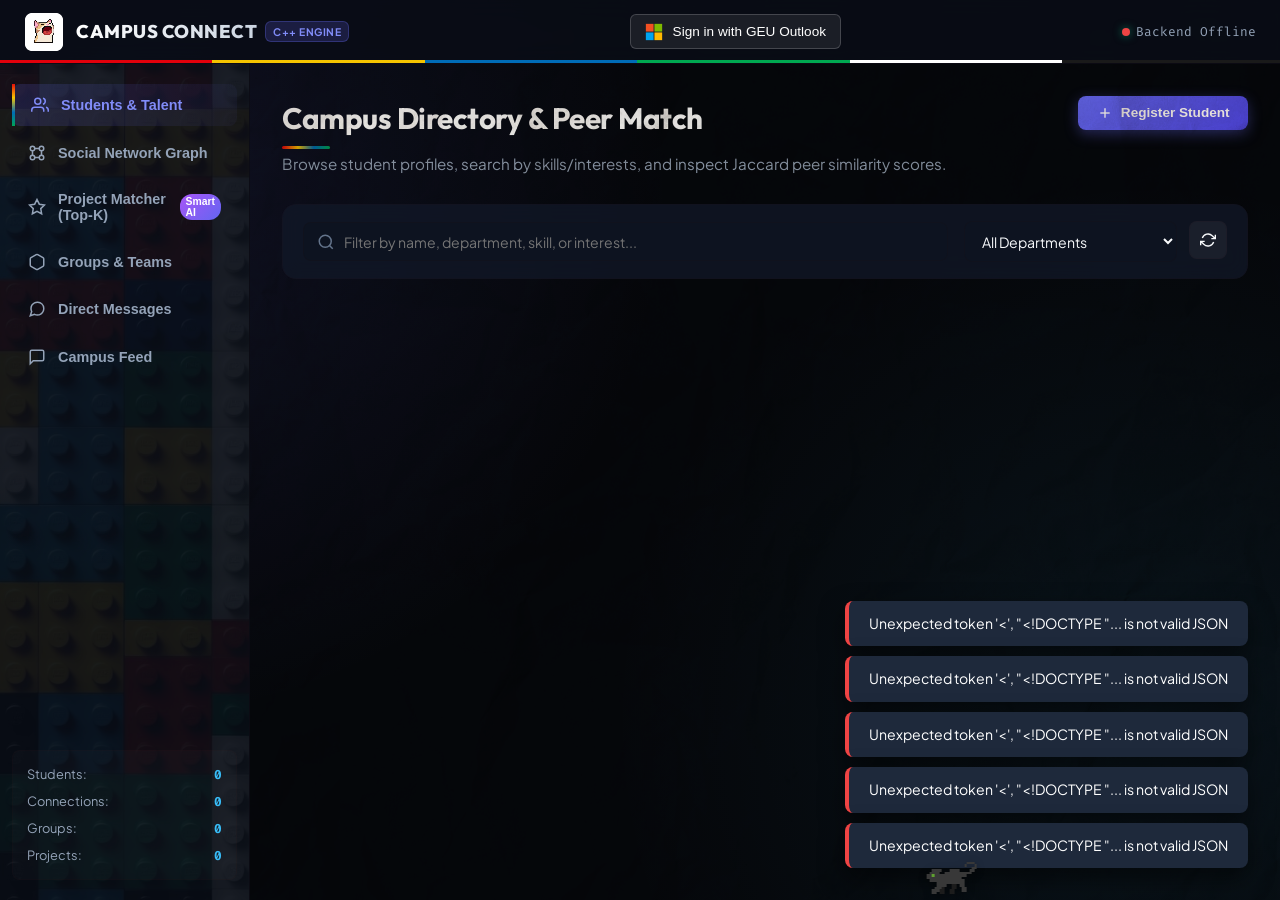
==== frontend/index.html @ f5255ed7 "Fix feed names and double posts; escape user text; input limits; case-insensitive matching - Feed sh" ====
<!DOCTYPE html>


<html lang="en">


<head>


  <meta charset="UTF-8">


  <meta name="viewport" content="width=device-width, initial-scale=1.0">


  <title>Campus Connect | Student Network & Project Collaborations</title>


  <meta name="description"
    content="Campus Connect - Modern student social network and team matching platform with graph algorithms and Jaccard similarity.">


  <link rel="preconnect" href="https://fonts.googleapis.com">


  <link rel="preconnect" href="https://fonts.gstatic.com" crossorigin>


  <link
    href="https://fonts.googleapis.com/css2?family=Outfit:wght@300;400;500;600;700;800&family=Plus+Jakarta+Sans:wght@400;500;600;700&family=Fira+Code:wght@400;500&display=swap"
    rel="stylesheet">


  <link rel="stylesheet" href="style.css?v=2.5">
  <link rel="stylesheet" href="cat-companion.css">


  <link rel="icon" type="image/png" href="logo.png">


  <!-- D3.js for interactive network graph -->


  <script src="https://d3js.org/d3.v7.min.js"></script>
  <!-- Microsoft Authentication Library (MSAL) -->
  <script src="https://alcdn.msauth.net/browser/2.35.0/js/msal-browser.min.js"></script>

</head>


<body>


  <!-- Header / Navigation Bar -->


  <header class="navbar" id="navbar">


    <div class="nav-brand">


      <div class="brand-logo">


        <img src="logo.png" alt="Campus Connect Logo"
          style="width:38px;height:38px;object-fit:contain;image-rendering:pixelated;border-radius:6px;">


      </div>


      <div class="brand-text">


        <span class="brand-title">CAMPUS CONNECT</span>


        <span class="brand-badge">C++ Engine</span>


      </div>


    </div>





    <!-- Active User Selector (Hidden: Replaced by Microsoft SSO) -->
    <div class="nav-user-control" style="display: none;">


      <label for="current-user-select" class="user-select-label">Acting As:</label>


      <div class="custom-select-wrapper">


        <select id="current-user-select" class="nav-select" title="Switch acting user">


          <option value="" disabled selected>Loading students...</option>


        </select>


      </div>
    </div>
    <!-- Microsoft Outlook SSO for GEU -->
    <div class="nav-ms-auth" id="ms-auth-container">
      <button id="btn-ms-login" class="btn-ms-login" type="button" title="Sign in with Graphic Era Outlook">
        <svg width="18" height="18" viewBox="0 0 21 21">
          <rect x="1" y="1" width="9" height="9" fill="#f25022" />
          <rect x="11" y="1" width="9" height="9" fill="#7fba00" />
          <rect x="1" y="11" width="9" height="9" fill="#00a4ef" />
          <rect x="11" y="11" width="9" height="9" fill="#ffb900" />
        </svg>
        <span>Sign in with GEU Outlook</span>
      </button>

      <div id="ms-user-profile" class="ms-user-profile" style="display:none;">
        <div class="ms-badge">
          <span class="ms-dot"></span>
          <span id="ms-user-name">Student</span>
          <span class="ms-domain-pill">@geu.ac.in</span>
        </div>
        <button id="btn-open-edit-profile" class="btn btn-sm btn-secondary" type="button" title="Edit your skills & interests" style="margin-left:4px;">Edit Interests</button>
        <button id="btn-ms-logout" class="btn btn-sm btn-ghost" type="button" title="Sign out">Sign Out</button>
      </div>
    </div>





    <div class="nav-status">


      <span class="status-indicator online" id="server-status-dot"></span>


      <span id="server-status-text">Connected (:8080)</span>


    </div>


  </header>





  <!-- Main Application Wrapper -->


  <div class="app-layout">


    <!-- Sidebar Navigation -->


    <aside class="sidebar">
      <nav class="sidebar-nav">


        <button class="nav-item active" data-tab="students" id="tab-btn-students">


          <svg width="18" height="18" viewBox="0 0 24 24" fill="none" stroke="currentColor" stroke-width="2">


            <path d="M17 21v-2a4 4 0 0 0-4-4H5a4 4 0 0 0-4 4v2"></path>


            <circle cx="9" cy="7" r="4"></circle>


            <path d="M23 21v-2a4 4 0 0 0-3-3.87"></path>


            <path d="M16 3.13a4 4 0 0 1 0 7.75"></path>


          </svg>


          <span>Students & Talent</span>


        </button>





        <button class="nav-item" data-tab="network" id="tab-btn-network">


          <svg width="18" height="18" viewBox="0 0 24 24" fill="none" stroke="currentColor" stroke-width="2">


            <circle cx="6" cy="6" r="3"></circle>


            <circle cx="18" cy="18" r="3"></circle>


            <circle cx="6" cy="18" r="3"></circle>


            <circle cx="18" cy="6" r="3"></circle>


            <line x1="9" y1="6" x2="15" y2="6"></line>


            <line x1="6" y1="9" x2="6" y2="15"></line>


            <line x1="18" y1="9" x2="18" y2="15"></line>


            <line x1="9" y1="18" x2="15" y2="18"></line>


          </svg>


          <span>Social Network Graph</span>


        </button>





        <button class="nav-item" data-tab="projects" id="tab-btn-projects">


          <svg width="18" height="18" viewBox="0 0 24 24" fill="none" stroke="currentColor" stroke-width="2">


            <polygon
              points="12 2 15.09 8.26 22 9.27 17 14.14 18.18 21.02 12 17.77 5.82 21.02 7 14.14 2 9.27 8.91 8.26 12 2">
            </polygon>


          </svg>


          <span>Project Matcher (Top-K)</span>


          <span class="badge-pill">Smart AI</span>


        </button>





        <button class="nav-item" data-tab="groups" id="tab-btn-groups">


          <svg width="18" height="18" viewBox="0 0 24 24" fill="none" stroke="currentColor" stroke-width="2">


            <path
              d="M21 16V8a2 2 0 0 0-1-1.73l-7-4a2 2 0 0 0-2 0l-7 4A2 2 0 0 0 3 8v8a2 2 0 0 0 1 1.73l7 4a2 2 0 0 0 2 0l7-4A2 2 0 0 0 21 16z">
            </path>


          </svg>


          <span>Groups & Teams</span>


        </button>
        <button class="nav-item" data-tab="messages" id="tab-btn-messages">
          <svg width="18" height="18" viewBox="0 0 24 24" fill="none" stroke="currentColor" stroke-width="2">
            <path
              d="M21 11.5a8.38 8.38 0 0 1-.9 3.8 8.5 8.5 0 0 1-7.6 4.7 8.38 8.38 0 0 1-3.8-.9L3 21l1.9-5.7a8.38 8.38 0 0 1-.9-3.8 8.5 8.5 0 0 1 4.7-7.6 8.38 8.38 0 0 1 3.8-.9h.5a8.48 8.48 0 0 1 8 8v.5z">
            </path>
          </svg>
          <span>Direct Messages</span>
        </button>



        <button class="nav-item" data-tab="feed" id="tab-btn-feed">


          <svg width="18" height="18" viewBox="0 0 24 24" fill="none" stroke="currentColor" stroke-width="2">


            <path d="M21 15a2 2 0 0 1-2 2H7l-4 4V5a2 2 0 0 1 2-2h14a2 2 0 0 1 2 2z"></path>


          </svg>


          <span>Campus Feed</span>


        </button>


      </nav>





      <div class="sidebar-stats" id="sidebar-stats-box">


        <div class="stat-row">


          <span class="stat-name">Students:</span>


          <span class="stat-val" id="stat-students-count">0</span>


        </div>


        <div class="stat-row">


          <span class="stat-name">Connections:</span>


          <span class="stat-val" id="stat-edges-count">0</span>


        </div>


        <div class="stat-row">


          <span class="stat-name">Groups:</span>


          <span class="stat-val" id="stat-groups-count">0</span>


        </div>


        <div class="stat-row">


          <span class="stat-name">Projects:</span>


          <span class="stat-val" id="stat-projects-count">0</span>


        </div>


      </div>


    </aside>





    <!-- Main Content Area -->


    <main class="content-viewport">








      <!-- ============================================== -->


      <!-- TAB 1: STUDENTS & TALENT DIRECTORY             -->


      <!-- ============================================== -->


      <section class="tab-pane active" id="tab-students">


        <div class="view-header">


          <div>


            <h1 class="view-title">Campus Directory & Peer Match</h1>


            <p class="view-subtitle">Browse student profiles, search by skills/interests, and inspect Jaccard peer
              similarity scores.</p>


          </div>


          <div class="header-actions">


            <button class="btn btn-primary" id="btn-open-register-student">


              <svg width="16" height="16" viewBox="0 0 24 24" fill="none" stroke="currentColor" stroke-width="2">


                <line x1="12" y1="5" x2="12" y2="19"></line>


                <line x1="5" y1="12" x2="19" y2="12"></line>


              </svg>


              <span>Register Student</span>


            </button>


          </div>


        </div>





        <!-- Search & Filter Bar -->


        <div class="filter-card">


          <div class="search-input-wrap">


            <svg class="search-icon" width="18" height="18" viewBox="0 0 24 24" fill="none" stroke="currentColor"
              stroke-width="2">


              <circle cx="11" cy="11" r="8"></circle>


              <line x1="21" y1="21" x2="16.65" y2="16.65"></line>


            </svg>


            <input type="text" id="input-student-search" placeholder="Filter by name, department, skill, or interest..."
              autocomplete="off">


          </div>


          <div class="filter-actions">


            <select id="select-filter-dept" class="styled-select">


              <option value="">All Departments</option>


              <option value="CSE">Computer Science (CSE)</option>


              <option value="ECE">Electronics (ECE)</option>


              <option value="IT">Information Tech (IT)</option>


              <option value="AI-DS">AI & Data Science</option>


            </select>


            <button class="btn btn-secondary btn-icon" id="btn-refresh-students" title="Refresh directory">


              <svg width="16" height="16" viewBox="0 0 24 24" fill="none" stroke="currentColor" stroke-width="2">


                <path d="M23 4v6h-6M1 20v-6h6M3.51 9a9 9 0 0 1 14.85-3.36L23 10M1 14l4.64 4.36A9 9 0 0 0 20.49 15" />


              </svg>


            </button>


          </div>


        </div>





        <!-- Students Grid -->


        <div class="students-grid" id="students-grid">


          <!-- Dynamic student cards will render here -->


        </div>


      </section>








      <!-- ============================================== -->


      <!-- TAB 2: SOCIAL NETWORK GRAPH (D3 Force Graph)   -->


      <!-- ============================================== -->


      <section class="tab-pane" id="tab-network">


        <div class="view-header">


          <div>


            <h1 class="view-title">Campus Social Graph</h1>


            <p class="view-subtitle">Interactive graph visualization built on C++ Adjacency List graph engine. Connect
              peers, discover mutuals, and inspect shortest paths.</p>


          </div>


          <div class="header-actions">


            <button class="btn btn-secondary" id="btn-fit-graph">Fit View</button>


            <button class="btn btn-primary" id="btn-open-connect-modal">


              <svg width="16" height="16" viewBox="0 0 24 24" fill="none" stroke="currentColor" stroke-width="2">


                <line x1="12" y1="5" x2="12" y2="19"></line>


                <line x1="5" y1="12" x2="19" y2="12"></line>


              </svg>


              <span>Add Connection</span>


            </button>


          </div>


        </div>





        <div class="network-layout">


          <!-- D3 Canvas Container -->


          <div class="graph-canvas-container" id="graph-container">


            <svg id="network-svg" width="100%" height="100%"></svg>


            <div class="graph-overlay-legend">


              <div class="legend-item"><span class="legend-dot" style="background:#6366f1;"></span> Active User</div>


              <div class="legend-item"><span class="legend-dot" style="background:#38bdf8;"></span> Connected</div>


              <div class="legend-item"><span class="legend-dot" style="background:#94a3b8;"></span> Peer</div>


              <div class="legend-item"><span class="legend-line"></span> Edge / Mutual</div>


            </div>


          </div>





          <!-- Network Inspector / Path Finding Panel -->


          <div class="network-inspector-panel">


            <div class="glass-card">


              <h3 class="panel-section-title">Mutual Connections & Degrees</h3>


              <p class="text-muted small">Analyze social proximity between students using BFS / DFS.</p>





              <div class="form-group mt-3">


                <label for="select-path-target">Target Student:</label>


                <select id="select-path-target" class="styled-select w-full"></select>


              </div>


              <button class="btn btn-secondary w-full mt-2" id="btn-find-mutuals">Check Mutuals</button>





              <div id="path-results-box" class="results-box mt-3">


                <p class="text-placeholder">Select a peer to inspect mutual connections.</p>


              </div>


            </div>





            <div class="glass-card mt-4">


              <h3 class="panel-section-title">Active User Friends</h3>


              <div id="active-user-friends-list" class="friends-mini-list mt-2">


                <!-- List populated dynamically -->


              </div>


            </div>

            <div class="glass-card mt-4">
              <h3 class="panel-section-title">People You May Know</h3>
              <p class="text-muted small mt-2">Friends of your friends, ranked by mutual connections (BFS, 2 steps).</p>
              <div id="people-you-may-know-list" class="friends-mini-list pymk-list mt-2">
                <!-- List populated dynamically -->
              </div>
            </div>


          </div>


        </div>


      </section>








      <!-- ============================================== -->


      <!-- TAB 3: PROJECT MATCHER (TOP-K ALGORITHM)      -->


      <!-- ============================================== -->


      <section class="tab-pane" id="tab-projects">


        <div class="view-header">


          <div>


            <h1 class="view-title">Project Postings & Top-K Teammate Matcher</h1>


            <p class="view-subtitle">Utilizes the C++ Jaccard Similarity + Priority Queue Ranker to find optimal
              teammates from the campus talent pool.</p>


          </div>


          <div class="header-actions">


            <button class="btn btn-primary" id="btn-open-create-project">


              <svg width="16" height="16" viewBox="0 0 24 24" fill="none" stroke="currentColor" stroke-width="2">


                <line x1="12" y1="5" x2="12" y2="19"></line>


                <line x1="5" y1="12" x2="19" y2="12"></line>


              </svg>


              <span>Post New Project</span>


            </button>


          </div>


        </div>





        <div class="projects-layout">


          <!-- Left: List of Project Postings -->


          <div class="projects-sidebar-list">


            <h3 class="section-heading">Available Project Posts</h3>


            <div id="project-posts-list" class="posts-vlist mt-3">


              <!-- Dynamically rendered project cards -->


            </div>


          </div>





          <!-- Right: Project Match Detail & Top-K Candidate Matrix -->


          <div class="project-detail-view" id="project-detail-pane">


            <div class="empty-state-card" id="project-empty-state">


              <svg width="48" height="48" viewBox="0 0 24 24" fill="none" stroke="currentColor" stroke-width="1.5">


                <polygon
                  points="12 2 15.09 8.26 22 9.27 17 14.14 18.18 21.02 12 17.77 5.82 21.02 7 14.14 2 9.27 8.91 8.26 12 2">
                </polygon>


              </svg>


              <h3>Select a Project to Run Top-K Matching</h3>


              <p>Choose any project post from the list to see real-time skill alignment and assemble a dedicated project
                group.</p>


            </div>





            <!-- Active Selected Project Container (Hidden until selected) -->


            <div id="project-active-details" class="active-project-details hidden">


              <!-- Rendered via JS -->


            </div>


          </div>


        </div>


      </section>








      <!-- ============================================== -->


      <!-- TAB 4: GROUPS & PROJECT TEAMS                  -->


      <!-- ============================================== -->


      <section class="tab-pane" id="tab-groups">


        <div class="view-header">


          <div>


            <h1 class="view-title">Campus Groups & Project Teams</h1>


            <p class="view-subtitle">Collaborative hubs, interest clubs, and automated Project Groups with dedicated
              communication threads.</p>


          </div>


          <div class="header-actions">


            <button class="btn btn-primary" id="btn-open-create-group">


              <svg width="16" height="16" viewBox="0 0 24 24" fill="none" stroke="currentColor" stroke-width="2">


                <line x1="12" y1="5" x2="12" y2="19"></line>


                <line x1="5" y1="12" x2="19" y2="12"></line>


              </svg>


              <span>Create General Group</span>


            </button>


          </div>


        </div>





        <div class="groups-grid" id="groups-grid">


          <!-- Dynamic group cards -->


        </div>


      </section>








      <!-- ============================================== -->


      <!-- TAB 5: CAMPUS FEED                             -->


      <!-- ============================================== -->


      <section class="tab-pane" id="tab-feed">


        <div class="view-header">


          <div>


            <h1 class="view-title">Campus Activity & Discussion Feed</h1>


            <p class="view-subtitle">Global announcements and shared updates across students and departments.</p>


          </div>


        </div>





        <div class="feed-layout">


          <!-- Post Creator Box -->


          <div class="feed-creator-card glass-card">


            <div class="creator-header">


              <div class="user-avatar-sm" id="feed-creator-avatar">U</div>


              <span class="creator-as-text">Posting as <strong id="feed-creator-name">...</strong></span>


            </div>


            <textarea id="feed-post-content" class="feed-textarea"
              placeholder="Share updates, project ideas, campus events, or questions with everyone..."></textarea>


            <div class="creator-footer">


              <span class="text-muted small">Broadcasts to all campus peers</span>


              <button class="btn btn-primary" id="btn-submit-feed-post">Publish Post</button>


            </div>


          </div>





          <!-- Feed Posts Timeline -->


          <div class="feed-timeline" id="feed-timeline">


            <!-- Dynamic posts list -->


          </div>


        </div>


      </section>
      <!-- ============================================== -->
      <!-- TAB 6: DIRECT MESSAGES (1-ON-1 CHAT)           -->
      <!-- ============================================== -->
      <section class="tab-pane" id="tab-messages">
        <div class="view-header">
          <div>
            <h1 class="view-title">Direct Messages</h1>
            <p class="view-subtitle">Private 1-on-1 conversations between students.</p>
          </div>
        </div>

        <div class="chat-container">
          <!-- Left: Contacts List -->
          <div class="chat-sidebar">
            <div class="chat-sidebar-header">
              <h3>Contacts</h3>
            </div>
            <div class="chat-partners-list" id="chat-partners-list">
              <!-- Rendered via JS -->
            </div>
          </div>

          <!-- Right: Active Chat Area -->
          <div class="chat-main" id="chat-main-area">
            <!-- Header -->
            <div class="chat-header" id="chat-header">
              <div class="chat-partner-info">
                <div class="user-avatar-sm" id="chat-partner-avatar">?</div>
                <div>
                  <h3 id="chat-partner-name">Select a student</h3>
                  <span class="text-muted small" id="chat-partner-sub">Choose someone from contacts to start
                    chatting</span>
                </div>
              </div>
            </div>

            <!-- Messages Thread -->
            <div class="chat-messages" id="chat-messages-thread">
              <div class="chat-empty-state">
                <p>Select a student to view the conversation</p>
              </div>
            </div>

            <!-- Input Bar -->
            <form class="chat-input-bar" id="chat-form">
              <input type="text" id="chat-input" placeholder="Type a message..." autocomplete="off">
              <button type="submit" class="btn btn-primary" id="btn-send-message">
                <span>Send</span>
                <svg width="16" height="16" viewBox="0 0 24 24" fill="none" stroke="currentColor" stroke-width="2">
                  <line x1="22" y1="2" x2="11" y2="13"></line>
                  <polygon points="22 2 15 22 11 13 2 9 22 2"></polygon>
                </svg>
              </button>
            </form>
          </div>
        </div>
      </section>




    </main>


  </div>





  <!-- ============================================== -->


  <!-- MODALS                                         -->


  <!-- ============================================== -->





  <!-- Modal 1: Register Student -->


  <div class="modal-backdrop hidden" id="modal-register-student">


    <div class="modal-box">


      <div class="modal-header">


        <h2>Register New Student</h2>


        <button class="btn-close-modal" data-modal="modal-register-student">&times;</button>


      </div>


      <form id="form-register-student" class="modal-form">


        <div class="form-group">


          <label for="reg-name">Full Name *</label>


          <input type="text" id="reg-name" required placeholder="e.g. Maya Patel">


        </div>


        <div class="form-row">


          <div class="form-group">


            <label for="reg-dept">Department *</label>


            <select id="reg-dept" required class="styled-select">


              <option value="CSE">CSE</option>


              <option value="ECE">ECE</option>


              <option value="IT">IT</option>


              <option value="AI-DS">AI-DS</option>


              <option value="Mechanical">Mechanical</option>


            </select>


          </div>


          <div class="form-group">


            <label for="reg-year">Year (1-4) *</label>


            <input type="number" id="reg-year" required min="1" max="4" value="3">


          </div>


        </div>


        <div class="form-group">


          <label for="reg-skills">Skills (comma separated) *</label>


          <input type="text" id="reg-skills" required placeholder="Python, C++, Machine Learning, React">


        </div>


        <div class="form-group">


          <label for="reg-interests">Interests (comma separated)</label>


          <input type="text" id="reg-interests" placeholder="Robotics, Open Source, Hackathons, Gaming">


        </div>


        <div class="modal-footer">


          <button type="button" class="btn btn-secondary btn-close-modal"
            data-modal="modal-register-student">Cancel</button>


          <button type="submit" class="btn btn-primary">Create Profile</button>


        </div>


      </form>


    </div>


  </div>

  <!-- Modal: Edit Profile & Interests -->
  <div class="modal-backdrop hidden" id="modal-edit-profile">
    <div class="modal-box">
      <div class="modal-header">
        <div class="modal-title-wrap">
          <h2 class="modal-title">Edit Your Profile & Interests</h2>
          <p class="modal-subtitle">Update your skills, interests, and branch in Neon Cloud</p>
        </div>
        <button type="button" class="btn-close-modal" id="btn-close-edit-profile-modal">&times;</button>
      </div>
      <form id="form-edit-profile" class="modal-form">
        <div class="form-row">
          <div class="form-group flex-1">
            <label for="edit-department">Department / Branch</label>
            <input type="text" id="edit-department" placeholder="CSE, IT, ECE" required>
          </div>
          <div class="form-group" style="width: 120px;">
            <label for="edit-year">Year (1-4)</label>
            <input type="number" id="edit-year" min="1" max="4" value="2" required>
          </div>
        </div>
        <div class="form-group">
          <label for="edit-skills">Skills (comma-separated)</label>
          <input type="text" id="edit-skills" placeholder="C++, Python, React, DSA, Machine Learning" required>
        </div>
        <div class="form-group">
          <label for="edit-interests">Interests (comma-separated)</label>
          <input type="text" id="edit-interests" placeholder="AI, Web Dev, Robotics, Open Source" required>
        </div>
        <div class="modal-footer">
          <button type="button" class="btn btn-secondary" id="btn-cancel-edit-profile">Cancel</button>
          <button type="submit" class="btn btn-primary">Save to Cloud Database</button>
        </div>
      </form>
    </div>
  </div>

  <!-- Modal 2: Add Connection -->


  <div class="modal-backdrop hidden" id="modal-connect">


    <div class="modal-box">


      <div class="modal-header">


        <h2>Add Connection Edge</h2>


        <button class="btn-close-modal" data-modal="modal-connect">&times;</button>


      </div>


      <form id="form-connect" class="modal-form">


        <div class="form-group">


          <label for="conn-student-a">Student 1:</label>


          <select id="conn-student-a" class="styled-select w-full" required></select>


        </div>


        <div class="form-group">


          <label for="conn-student-b">Student 2:</label>


          <select id="conn-student-b" class="styled-select w-full" required></select>


        </div>


        <div class="modal-footer">


          <button type="button" class="btn btn-secondary btn-close-modal" data-modal="modal-connect">Cancel</button>


          <button type="submit" class="btn btn-primary">Establish Edge</button>


        </div>


      </form>


    </div>


  </div>





  <!-- Modal 3: Create Project Post -->


  <div class="modal-backdrop hidden" id="modal-create-project">


    <div class="modal-box">


      <div class="modal-header">


        <h2>Post New Project</h2>


        <button class="btn-close-modal" data-modal="modal-create-project">&times;</button>


      </div>


      <form id="form-create-project" class="modal-form">


        <div class="form-group">


          <label for="proj-title">Project Title *</label>


          <input type="text" id="proj-title" required placeholder="e.g. Autonomous Campus Delivery Drone">


        </div>


        <div class="form-group">


          <label for="proj-leader">Project Owner *</label>


          <select id="proj-leader" class="styled-select w-full" required></select>


        </div>


        <div class="form-row">


          <div class="form-group">


            <label for="proj-skills">Required Skills (comma separated) *</label>


            <input type="text" id="proj-skills" required placeholder="ROS, C++, Computer Vision, Python">


          </div>


          <div class="form-group">


            <label for="proj-size">Team Size Needed *</label>


            <input type="number" id="proj-size" required min="1" max="10" value="3">


          </div>


        </div>


        <div class="modal-footer">


          <button type="button" class="btn btn-secondary btn-close-modal"
            data-modal="modal-create-project">Cancel</button>


          <button type="submit" class="btn btn-primary">Post Project</button>


        </div>


      </form>


    </div>


  </div>





  <!-- Modal 4: Create Group -->


  <div class="modal-backdrop hidden" id="modal-create-group">


    <div class="modal-box">


      <div class="modal-header">


        <h2>Create Campus Group</h2>


        <button class="btn-close-modal" data-modal="modal-create-group">&times;</button>


      </div>


      <form id="form-create-group" class="modal-form">


        <div class="form-group">


          <label for="grp-name">Group Name *</label>


          <input type="text" id="grp-name" required placeholder="e.g. Competitive Programming Club">


        </div>


        <div class="form-group">


          <label for="grp-desc">Description</label>


          <textarea id="grp-desc" placeholder="What is the group focused on?"></textarea>


        </div>


        <div class="form-group">


          <label for="grp-admin">Group Admin *</label>


          <select id="grp-admin" class="styled-select w-full" required></select>


        </div>


        <div class="modal-footer">


          <button type="button" class="btn btn-secondary btn-close-modal"
            data-modal="modal-create-group">Cancel</button>


          <button type="submit" class="btn btn-primary">Create Group</button>


        </div>


      </form>


    </div>


  </div>





  <!-- Modal 5: Group Discussion Thread & Posts -->


  <div class="modal-backdrop hidden" id="modal-group-discussion">


    <div class="modal-box modal-lg">


      <div class="modal-header">


        <div>


          <h2 id="modal-group-title">Group Discussion</h2>


          <p class="text-muted small" id="modal-group-subtitle">Members & messages</p>


        </div>


        <button class="btn-close-modal" data-modal="modal-group-discussion">&times;</button>


      </div>


      <div class="group-modal-body">


        <div class="group-members-bar" id="modal-group-members-list">


          <!-- Member avatars -->


        </div>


        <div class="group-posts-scroll" id="modal-group-posts-list">


          <!-- Post cards inside group -->


        </div>


        <div class="group-post-input-box">


          <input type="text" id="input-group-post-text" placeholder="Share a message or update with this group...">


          <button class="btn btn-primary" id="btn-submit-group-post">Send</button>


        </div>


      </div>


    </div>


  </div>





  <!-- Notification Toast Container -->


  <div class="toast-container" id="toast-container"></div>





  <script src="app.js?v=2.5"></script>
  <script src="cat-companion.js"></script>


</body>


</html>
---- frontend/style.css ----
/* ==========================================================================
   Campus Connect - Modern Dark/Cyber Design System
   ========================================================================== */

:root {
  /* Color Palette */
  --bg-dark: #05070b;
  --bg-card: rgba(18, 25, 41, 0.75);
  --bg-card-hover: rgba(1, 29, 90, 0.9);
  --bg-secondary: #121929;
  --border-color: rgba(49, 4, 4, 0.08);
  --border-glow: rgba(99, 102, 241, 0.25);

  /* Brand Accents */
  --primary: #6366f1;
  --primary-hover: #4f46e5;
  --primary-glow: rgba(99, 102, 241, 0.4);
  --accent: #38bdf8;
  --accent-purple: #a855f7;
  --success: #10b981;
  --warning: #f59e0b;
  --danger: #ef4444;

  /* Typography */
  --font-main: 'Plus Jakarta Sans', system-ui, -apple-system, sans-serif;
  --font-display: 'Outfit', sans-serif;
  --font-mono: 'Fira Code', monospace;

  /* Text Colors */
  --text-main: #f8fafc;
  --text-muted: #94a3b8;
  --text-faint: #64748b;

  /* Layout */
  --nav-height: 64px;
  --sidebar-width: 250px;
  --radius-sm: 8px;
  --radius-md: 14px;
  --radius-lg: 20px;
  --transition: all 0.22s cubic-bezier(0.16, 1, 0.3, 1);
}

* {
  box-sizing: border-box;
  margin: 0;
  padding: 0;
}

body {
  background-color: var(--bg-dark);
  color: var(--text-main);
  font-family: var(--font-main);
  line-height: 1.5;
  -webkit-font-smoothing: antialiased;
  background-image:
    radial-gradient(circle at 10% 20%, rgba(99, 102, 241, 0.12) 0%, transparent 40%),
    radial-gradient(circle at 90% 80%, rgba(56, 189, 248, 0.08) 0%, transparent 40%);
  background-attachment: fixed;
  overflow-x: hidden;
  min-height: 100vh;
  position: relative;
}

/* Paper texture overlay */
body::before {
  content: '';
  position: fixed;
  inset: 0;
  background: url('paper-texture.jpg') repeat center/600px auto;
  opacity: 0.5;
  mix-blend-mode: multiply;
  pointer-events: none;
  z-index: 0;
}

/* ==========================================================================
   Navbar
   ========================================================================== */
.navbar {
  height: var(--nav-height);
  background: rgba(10, 14, 23, 0.85);
  backdrop-filter: blur(12px);
  border-bottom: 1px solid var(--border-color);
  display: flex;
  align-items: center;
  justify-content: space-between;
  padding: 0 1.5rem;
  position: sticky;
  top: 0;
  z-index: 100;
}

.nav-brand {
  display: flex;
  align-items: center;
  gap: 0.75rem;
}

.brand-logo {
  background: transparent;
  width: 40px;
  height: 40px;
  border-radius: 10px;
  display: flex;
  align-items: center;
  justify-content: center;
  overflow: hidden;
}

.brand-text {
  display: flex;
  align-items: center;
  gap: 0.5rem;
}

.brand-title {
  font-family: var(--font-display);
  font-weight: 800;
  font-size: 1.15rem;
  letter-spacing: 0.5px;
  background: linear-gradient(90deg, #fff, #cbd5e1);
  -webkit-background-clip: text;
  -webkit-text-fill-color: transparent;
}

.brand-badge {
  font-size: 0.65rem;
  font-weight: 700;
  text-transform: uppercase;
  letter-spacing: 0.5px;
  padding: 2px 7px;
  background: rgba(99, 102, 241, 0.2);
  color: #818cf8;
  border: 1px solid rgba(99, 102, 241, 0.3);
  border-radius: 6px;
}

.nav-user-control {
  display: flex;
  align-items: center;
  gap: 0.75rem;
  background: rgba(255, 255, 255, 0.03);
  padding: 4px 8px;
  border-radius: 10px;
  border: 1px solid var(--border-color);
}

.user-select-label {
  font-size: 0.8rem;
  color: var(--text-muted);
  font-weight: 600;
}

.nav-select {
  background: var(--bg-secondary);
  border: 1px solid var(--border-color);
  color: var(--text-main);
  padding: 6px 12px;
  border-radius: 6px;
  font-size: 0.85rem;
  outline: none;
  cursor: pointer;
}

.nav-status {
  display: flex;
  align-items: center;
  gap: 6px;
  font-size: 0.8rem;
  color: var(--text-muted);
  font-family: var(--font-mono);
}

.status-indicator {
  width: 8px;
  height: 8px;
  border-radius: 50%;
  display: inline-block;
}

.status-indicator.online {
  background: var(--success);
  box-shadow: 0 0 8px rgba(16, 185, 129, 0.6);
}

/* ==========================================================================
   Layout & Sidebar
   ========================================================================== */
.app-layout {
  display: flex;
  min-height: calc(100vh - var(--nav-height));
}

.sidebar {
  width: var(--sidebar-width);
  background: rgba(14, 20, 33, 0.6);
  border-right: 1px solid var(--border-color);
  padding: 1.25rem 0.75rem;
  display: flex;
  flex-direction: column;
  justify-content: space-between;
  flex-shrink: 0;
}

.sidebar-nav {
  display: flex;
  flex-direction: column;
  gap: 0.35rem;
}

.nav-item {
  display: flex;
  align-items: center;
  gap: 0.75rem;
  padding: 0.75rem 1rem;
  background: transparent;
  border: none;
  color: var(--text-muted);
  font-size: 0.9rem;
  font-weight: 600;
  border-radius: var(--radius-sm);
  cursor: pointer;
  transition: var(--transition);
  text-align: left;
  width: 100%;
}

.nav-item:hover {
  background: rgba(255, 255, 255, 0.04);
  color: var(--text-main);
}

.nav-item.active {
  background: linear-gradient(90deg, rgba(99, 102, 241, 0.15), rgba(99, 102, 241, 0.05));
  color: #818cf8;
  border-left: 3px solid var(--primary);
}

.nav-item svg {
  flex-shrink: 0;
}

.badge-pill {
  font-size: 0.65rem;
  font-weight: 700;
  padding: 2px 6px;
  background: linear-gradient(135deg, var(--accent-purple), var(--primary));
  color: white;
  border-radius: 12px;
  margin-left: auto;
}

.sidebar-stats {
  background: rgba(255, 255, 255, 0.02);
  border: 1px solid var(--border-color);
  border-radius: var(--radius-sm);
  padding: 0.85rem;
  display: flex;
  flex-direction: column;
  gap: 0.5rem;
}

.stat-row {
  display: flex;
  justify-content: space-between;
  font-size: 0.8rem;
}

.stat-name {
  color: var(--text-muted);
}

.stat-val {
  font-weight: 700;
  color: var(--accent);
  font-family: var(--font-mono);
}

/* ==========================================================================
   Content Viewport & Tabs
   ========================================================================== */
.content-viewport {
  flex: 1;
  padding: 2rem;
  overflow-y: auto;
}

.tab-pane {
  display: none;
  animation: fadeIn 0.3s ease-out;
}

.tab-pane.active {
  display: block;
}

@keyframes fadeIn {
  from {
    opacity: 0;
    transform: translateY(6px);
  }

  to {
    opacity: 1;
    transform: translateY(0);
  }
}

.view-header {
  display: flex;
  justify-content: space-between;
  align-items: flex-start;
  margin-bottom: 1.75rem;
}

.view-title {
  font-family: var(--font-display);
  font-size: 1.85rem;
  font-weight: 700;
  color: var(--text-main);
  letter-spacing: -0.5px;
}

.view-subtitle {
  color: var(--text-muted);
  font-size: 0.95rem;
  margin-top: 0.25rem;
}

.header-actions {
  display: flex;
  gap: 0.75rem;
}

/* ==========================================================================
   Buttons & Inputs
   ========================================================================== */
.btn {
  display: inline-flex;
  align-items: center;
  justify-content: center;
  gap: 0.5rem;
  padding: 0.55rem 1.15rem;
  font-size: 0.85rem;
  font-weight: 600;
  border-radius: var(--radius-sm);
  cursor: pointer;
  transition: var(--transition);
  border: none;
  outline: none;
}

.btn-primary {
  background: linear-gradient(135deg, var(--primary), #4f46e5);
  color: white;
  box-shadow: 0 4px 14px var(--primary-glow);
}

.btn-primary:hover {
  filter: brightness(1.15);
  transform: translateY(-1px);
}

.btn-secondary {
  background: rgba(255, 255, 255, 0.05);
  border: 1px solid var(--border-color);
  color: var(--text-main);
}

.btn-secondary:hover {
  background: rgba(255, 255, 255, 0.09);
  border-color: rgba(255, 255, 255, 0.15);
}

.btn-sm {
  padding: 0.35rem 0.75rem;
  font-size: 0.78rem;
}

.btn-icon {
  padding: 0.55rem;
  width: 38px;
  height: 38px;
}

.w-full {
  width: 100%;
}

.styled-select,
input[type="text"],
input[type="number"],
textarea {
  background: rgba(14, 20, 33, 0.9);
  border: 1px solid var(--border-color);
  border-radius: var(--radius-sm);
  color: var(--text-main);
  padding: 0.6rem 0.85rem;
  font-size: 0.88rem;
  font-family: inherit;
  outline: none;
  transition: var(--transition);
}

.styled-select:focus,
input[type="text"]:focus,
input[type="number"]:focus,
textarea:focus {
  border-color: var(--primary);
  box-shadow: 0 0 0 3px rgba(99, 102, 241, 0.2);
}

/* ==========================================================================
   Filter & Search Card
   ========================================================================== */
.filter-card {
  background: var(--bg-card);
  backdrop-filter: blur(10px);
  border: 1px solid var(--border-color);
  border-radius: var(--radius-md);
  padding: 1rem 1.25rem;
  display: flex;
  align-items: center;
  justify-content: space-between;
  gap: 1rem;
  margin-bottom: 1.75rem;
}

.search-input-wrap {
  position: relative;
  flex: 1;
  display: flex;
  align-items: center;
}

.search-icon {
  position: absolute;
  left: 0.85rem;
  color: var(--text-faint);
  pointer-events: none;
}

.search-input-wrap input {
  width: 100%;
  padding-left: 2.5rem;
}

.filter-actions {
  display: flex;
  gap: 0.75rem;
}

/* ==========================================================================
   Student Cards & Directory
   ========================================================================== */
.students-grid {
  display: grid;
  grid-template-columns: repeat(auto-fill, minmax(320px, 1fr));
  gap: 1.25rem;
}

.student-card {
  background: var(--bg-card);
  backdrop-filter: blur(8px);
  border: 1px solid var(--border-color);
  border-radius: var(--radius-md);
  padding: 1.35rem;
  display: flex;
  flex-direction: column;
  gap: 1rem;
  transition: var(--transition);
  position: relative;
  overflow: hidden;
}

.student-card:hover {
  border-color: var(--border-glow);
  background: var(--bg-card-hover);
  transform: translateY(-2px);
  box-shadow: 0 10px 30px rgba(0, 0, 0, 0.3);
}

.student-card-header {
  display: flex;
  align-items: center;
  gap: 0.85rem;
}

.student-avatar {
  width: 48px;
  height: 48px;
  border-radius: 12px;
  background: linear-gradient(135deg, rgba(99, 102, 241, 0.4), rgba(56, 189, 248, 0.4));
  border: 1px solid rgba(255, 255, 255, 0.15);
  color: white;
  display: flex;
  align-items: center;
  justify-content: center;
  font-weight: 700;
  font-size: 1.15rem;
  font-family: var(--font-display);
}

.student-info {
  flex: 1;
}

.student-name {
  font-size: 1.05rem;
  font-weight: 700;
  color: var(--text-main);
}

.student-meta {
  font-size: 0.8rem;
  color: var(--text-muted);
}

.student-pill {
  font-size: 0.72rem;
  font-weight: 600;
  padding: 2px 7px;
  background: rgba(56, 189, 248, 0.15);
  color: #38bdf8;
  border-radius: 6px;
  display: inline-block;
  margin-top: 3px;
}

.tags-section {
  display: flex;
  flex-direction: column;
  gap: 0.35rem;
}

.tags-label {
  font-size: 0.75rem;
  font-weight: 600;
  color: var(--text-faint);
  text-transform: uppercase;
  letter-spacing: 0.5px;
}

.tags-list {
  display: flex;
  flex-wrap: wrap;
  gap: 0.35rem;
}

.tag-badge {
  font-size: 0.75rem;
  padding: 3px 8px;
  border-radius: 6px;
  background: rgba(255, 255, 255, 0.04);
  border: 1px solid var(--border-color);
  color: var(--text-muted);
}

.tag-badge.skill {
  background: rgba(99, 102, 241, 0.1);
  border-color: rgba(99, 102, 241, 0.2);
  color: #a5b4fc;
}

.tag-badge.interest {
  background: rgba(168, 85, 247, 0.1);
  border-color: rgba(168, 85, 247, 0.2);
  color: #d8b4fe;
}

.card-actions-row {
  display: flex;
  align-items: center;
  justify-content: space-between;
  border-top: 1px solid var(--border-color);
  padding-top: 0.85rem;
  margin-top: auto;
}

.similarity-score-badge {
  font-size: 0.78rem;
  font-family: var(--font-mono);
  font-weight: 600;
  color: var(--accent);
}

/* ==========================================================================
   Network Graph Visualization (D3)
   ========================================================================== */
.network-layout {
  display: grid;
  grid-template-columns: 1fr 340px;
  gap: 1.5rem;
  height: 640px;
}

.graph-canvas-container {
  background: var(--bg-card);
  border: 1px solid var(--border-color);
  border-radius: var(--radius-md);
  position: relative;
  overflow: hidden;
}

.graph-overlay-legend {
  position: absolute;
  top: 1rem;
  left: 1rem;
  background: rgba(10, 14, 23, 0.85);
  backdrop-filter: blur(8px);
  border: 1px solid var(--border-color);
  border-radius: var(--radius-sm);
  padding: 0.75rem;
  display: flex;
  flex-direction: column;
  gap: 0.4rem;
  font-size: 0.75rem;
  color: var(--text-muted);
}

.legend-item {
  display: flex;
  align-items: center;
  gap: 0.5rem;
}

.legend-dot {
  width: 10px;
  height: 10px;
  border-radius: 50%;
}

.legend-line {
  width: 16px;
  height: 2px;
  background: rgba(255, 255, 255, 0.2);
}

.network-inspector-panel {
  display: flex;
  flex-direction: column;
}

.glass-card {
  background: var(--bg-card);
  backdrop-filter: blur(10px);
  border: 1px solid var(--border-color);
  border-radius: var(--radius-md);
  padding: 1.25rem;
}

.panel-section-title {
  font-size: 1rem;
  font-weight: 700;
  color: var(--text-main);
}

.text-muted {
  color: var(--text-muted);
}

.small {
  font-size: 0.8rem;
}

.mt-2 {
  margin-top: 0.5rem;
}

.mt-3 {
  margin-top: 0.75rem;
}

.mt-4 {
  margin-top: 1rem;
}

.results-box {
  background: rgba(0, 0, 0, 0.25);
  border: 1px solid var(--border-color);
  border-radius: var(--radius-sm);
  padding: 0.85rem;
  min-height: 80px;
  font-size: 0.85rem;
}

.text-placeholder {
  color: var(--text-faint);
  font-style: italic;
}

.friends-mini-list {
  display: flex;
  flex-direction: column;
  gap: 0.4rem;
  max-height: 200px;
  overflow-y: auto;
}

.friend-item-row {
  display: flex;
  align-items: center;
  justify-content: space-between;
  padding: 0.4rem 0.6rem;
  background: rgba(255, 255, 255, 0.02);
  border-radius: 6px;
  font-size: 0.85rem;
}

/* People You May Know */
.pymk-list {
  max-height: 280px;
}

.pymk-row {
  gap: 0.5rem;
}

.pymk-info {
  display: flex;
  flex-direction: column;
  min-width: 0;
}

.pymk-via {
  color: var(--text-muted);
  font-size: 0.75rem;
  line-height: 1.3;
}

.pymk-row .btn-sm {
  flex-shrink: 0;
}

/* ==========================================================================
   Project Matcher & Top-K Matrix
   ========================================================================== */
.projects-layout {
  display: grid;
  grid-template-columns: 360px 1fr;
  gap: 1.5rem;
  min-height: 600px;
}

.projects-sidebar-list {
  display: flex;
  flex-direction: column;
}

.section-heading {
  font-size: 1.1rem;
  font-weight: 700;
  color: var(--text-main);
}

.posts-vlist {
  display: flex;
  flex-direction: column;
  gap: 0.85rem;
  overflow-y: auto;
  max-height: calc(100vh - 250px);
}

.project-card-item {
  background: var(--bg-card);
  border: 1px solid var(--border-color);
  border-radius: var(--radius-md);
  padding: 1.15rem;
  cursor: pointer;
  transition: var(--transition);
}

.project-card-item:hover {
  background: var(--bg-card-hover);
  border-color: var(--border-glow);
}

.project-card-item.selected {
  border-color: var(--primary);
  background: rgba(99, 102, 241, 0.12);
  box-shadow: 0 0 15px rgba(99, 102, 241, 0.2);
}

.project-item-title {
  font-size: 1rem;
  font-weight: 700;
  color: var(--text-main);
  margin-bottom: 0.35rem;
}

.project-item-meta {
  font-size: 0.8rem;
  color: var(--text-muted);
  display: flex;
  justify-content: space-between;
  margin-bottom: 0.65rem;
}

.empty-state-card {
  height: 100%;
  display: flex;
  flex-direction: column;
  align-items: center;
  justify-content: center;
  text-align: center;
  padding: 3rem;
  background: var(--bg-card);
  border: 1px dashed var(--border-color);
  border-radius: var(--radius-lg);
  color: var(--text-muted);
}

.empty-state-card svg {
  color: var(--primary);
  margin-bottom: 1rem;
  opacity: 0.8;
}

.active-project-details {
  background: var(--bg-card);
  border: 1px solid var(--border-color);
  border-radius: var(--radius-lg);
  padding: 1.75rem;
  display: flex;
  flex-direction: column;
  gap: 1.5rem;
}

.project-detail-header {
  border-bottom: 1px solid var(--border-color);
  padding-bottom: 1.25rem;
  display: flex;
  justify-content: space-between;
  align-items: flex-start;
}

.project-title-large {
  font-size: 1.5rem;
  font-weight: 800;
  font-family: var(--font-display);
}

.topk-filter-bar {
  display: flex;
  align-items: center;
  justify-content: space-between;
  background: rgba(0, 0, 0, 0.25);
  border: 1px solid var(--border-color);
  border-radius: var(--radius-sm);
  padding: 0.75rem 1rem;
}

.candidate-cards-grid {
  display: grid;
  grid-template-columns: repeat(auto-fill, minmax(280px, 1fr));
  gap: 1rem;
}

.candidate-card {
  background: rgba(255, 255, 255, 0.02);
  border: 1px solid var(--border-color);
  border-radius: var(--radius-md);
  padding: 1.15rem;
  display: flex;
  flex-direction: column;
  gap: 0.75rem;
  position: relative;
  transition: var(--transition);
}

.candidate-card.selected-for-team {
  border-color: var(--success);
  background: rgba(16, 185, 129, 0.08);
}

.candidate-rank-badge {
  position: absolute;
  top: 0.75rem;
  right: 0.75rem;
  font-size: 0.75rem;
  font-weight: 700;
  font-family: var(--font-mono);
  background: rgba(99, 102, 241, 0.2);
  color: #818cf8;
  padding: 2px 6px;
  border-radius: 4px;
}

.candidate-match-bar {
  height: 6px;
  background: rgba(255, 255, 255, 0.08);
  border-radius: 3px;
  overflow: hidden;
  margin-top: 4px;
}

.candidate-match-fill {
  height: 100%;
  background: linear-gradient(90deg, var(--primary), var(--accent));
  border-radius: 3px;
}

/* ==========================================================================
   Groups View
   ========================================================================== */
.groups-grid {
  display: grid;
  grid-template-columns: repeat(auto-fill, minmax(320px, 1fr));
  gap: 1.25rem;
}

.group-card {
  background: var(--bg-card);
  border: 1px solid var(--border-color);
  border-radius: var(--radius-md);
  padding: 1.35rem;
  display: flex;
  flex-direction: column;
  gap: 1rem;
  transition: var(--transition);
}

.group-card:hover {
  border-color: var(--border-glow);
  transform: translateY(-2px);
}

.group-badge-project {
  background: rgba(168, 85, 247, 0.2);
  color: #c084fc;
  border: 1px solid rgba(168, 85, 247, 0.3);
  font-size: 0.7rem;
  font-weight: 700;
  padding: 2px 8px;
  border-radius: 6px;
  display: inline-block;
}

.group-badge-general {
  background: rgba(56, 189, 248, 0.15);
  color: #38bdf8;
  border: 1px solid rgba(56, 189, 248, 0.25);
  font-size: 0.7rem;
  font-weight: 700;
  padding: 2px 8px;
  border-radius: 6px;
  display: inline-block;
}

/* ==========================================================================
   Feed
   ========================================================================== */
.feed-layout {
  max-width: 760px;
  margin: 0 auto;
  display: flex;
  flex-direction: column;
  gap: 1.5rem;
}

.feed-creator-card {
  display: flex;
  flex-direction: column;
  gap: 0.85rem;
}

.creator-header {
  display: flex;
  align-items: center;
  gap: 0.75rem;
}

.user-avatar-sm {
  width: 32px;
  height: 32px;
  border-radius: 8px;
  background: linear-gradient(135deg, var(--primary), var(--accent));
  color: white;
  display: flex;
  align-items: center;
  justify-content: center;
  font-weight: 700;
  font-size: 0.85rem;
}

.feed-textarea {
  width: 100%;
  min-height: 80px;
  resize: vertical;
}

.creator-footer {
  display: flex;
  justify-content: space-between;
  align-items: center;
}

.feed-timeline {
  display: flex;
  flex-direction: column;
  gap: 1rem;
}

.feed-post-card {
  background: var(--bg-card);
  border: 1px solid var(--border-color);
  border-radius: var(--radius-md);
  padding: 1.25rem;
  display: flex;
  flex-direction: column;
  gap: 0.75rem;
  transition: var(--transition);
}

.feed-post-card:hover {
  border-color: rgba(255, 255, 255, 0.15);
}

.post-header {
  display: flex;
  align-items: center;
  gap: 0.75rem;
}

.post-author {
  font-weight: 700;
  font-size: 0.95rem;
}

.post-timestamp {
  font-size: 0.75rem;
  color: var(--text-faint);
  font-family: var(--font-mono);
}

.post-body {
  font-size: 0.95rem;
  line-height: 1.6;
  color: #e2e8f0;
}

/* ==========================================================================
   Modals
   ========================================================================== */
.modal-backdrop {
  position: fixed;
  inset: 0;
  background: rgba(0, 0, 0, 0.75);
  backdrop-filter: blur(8px);
  display: flex;
  align-items: center;
  justify-content: center;
  z-index: 1000;
  padding: 1.5rem;
}

.modal-backdrop.hidden {
  display: none;
}

.modal-box {
  background: #111726;
  border: 1px solid var(--border-color);
  border-radius: var(--radius-lg);
  width: 100%;
  max-width: 520px;
  box-shadow: 0 25px 50px -12px rgba(0, 0, 0, 0.7);
  animation: modalEnter 0.25s cubic-bezier(0.16, 1, 0.3, 1);
  overflow: hidden;
}

.modal-box.modal-lg {
  max-width: 720px;
}

@keyframes modalEnter {
  from {
    opacity: 0;
    transform: scale(0.95) translateY(10px);
  }

  to {
    opacity: 1;
    transform: scale(1) translateY(0);
  }
}

.modal-header {
  padding: 1.25rem 1.5rem;
  border-bottom: 1px solid var(--border-color);
  display: flex;
  justify-content: space-between;
  align-items: center;
}

.modal-header h2 {
  font-size: 1.25rem;
  font-weight: 700;
  font-family: var(--font-display);
}

.btn-close-modal {
  background: none;
  border: none;
  color: var(--text-muted);
  font-size: 1.5rem;
  cursor: pointer;
}

.btn-close-modal:hover {
  color: var(--text-main);
}

.modal-form {
  padding: 1.5rem;
  display: flex;
  flex-direction: column;
  gap: 1.15rem;
}

.form-group {
  display: flex;
  flex-direction: column;
  gap: 0.35rem;
}

.form-group label {
  font-size: 0.82rem;
  font-weight: 600;
  color: var(--text-muted);
}

.form-row {
  display: grid;
  grid-template-columns: 1fr 1fr;
  gap: 1rem;
}

.modal-footer {
  display: flex;
  justify-content: flex-end;
  gap: 0.75rem;
  margin-top: 0.5rem;
}

/* Discussion Modal Specifics */
.group-modal-body {
  display: flex;
  flex-direction: column;
  height: 520px;
}

.group-members-bar {
  padding: 0.75rem 1.25rem;
  background: rgba(0, 0, 0, 0.2);
  border-bottom: 1px solid var(--border-color);
  display: flex;
  gap: 0.5rem;
  overflow-x: auto;
}

.group-posts-scroll {
  flex: 1;
  overflow-y: auto;
  padding: 1.25rem;
  display: flex;
  flex-direction: column;
  gap: 0.85rem;
}

.group-post-input-box {
  padding: 1rem 1.25rem;
  border-top: 1px solid var(--border-color);
  display: flex;
  gap: 0.75rem;
  background: rgba(0, 0, 0, 0.3);
}

.group-post-input-box input {
  flex: 1;
}

/* ==========================================================================
   Toasts
   ========================================================================== */
.toast-container {
  position: fixed;
  bottom: 2rem;
  right: 2rem;
  display: flex;
  flex-direction: column;
  gap: 0.65rem;
  z-index: 2000;
  pointer-events: none;
}

.toast {
  background: #1e293b;
  border-left: 4px solid var(--primary);
  color: white;
  padding: 0.75rem 1.25rem;
  border-radius: var(--radius-sm);
  box-shadow: 0 10px 25px rgba(0, 0, 0, 0.5);
  font-size: 0.88rem;
  animation: toastIn 0.25s ease-out;
  pointer-events: auto;
}

.toast.success {
  border-left-color: var(--success);
}

.toast.error {
  border-left-color: var(--danger);
}

@keyframes toastIn {
  from {
    opacity: 0;
    transform: translateX(20px);
  }

  to {
    opacity: 1;
    transform: translateX(0);
  }
}

.hidden {
  display: none !important;
}

/* ==========================================================================
   LEGO Theme - Navbar, Sidebar & Accents
   ========================================================================== */

/* Navbar LEGO accent bar at the very bottom of the navbar */
.navbar::after {
  content: '';
  position: absolute;
  bottom: 0;
  left: 0;
  right: 0;
  height: 3px;
  background: linear-gradient(90deg,
      #e3000b 0%, #e3000b 16.6%,
      #f5c400 16.6%, #f5c400 33.2%,
      #006cb7 33.2%, #006cb7 49.8%,
      #00a850 49.8%, #00a850 66.4%,
      #ffffff 66.4%, #ffffff 83%,
      #1a1a1a 83%, #1a1a1a 100%);
}

/* Sidebar LEGO background overlay */
.sidebar {
  background: rgba(10, 14, 23, 0.88) !important;
  position: relative;
  overflow: hidden;
}

.sidebar::before {
  content: '';
  position: absolute;
  inset: 0;
  background: url('lego-bg.jpg') center/cover no-repeat;
  opacity: 0.07;
  z-index: 0;
  pointer-events: none;
}

.sidebar>* {
  position: relative;
  z-index: 1;
}

/* LEGO-colored skill/dept badges */
.skill-tag:nth-child(4n+1) {
  background: rgba(227, 0, 11, 0.18);
  color: #f87171;
  border-color: rgba(227, 0, 11, 0.3);
}

.skill-tag:nth-child(4n+2) {
  background: rgba(245, 196, 0, 0.18);
  color: #fde047;
  border-color: rgba(245, 196, 0, 0.3);
}

.skill-tag:nth-child(4n+3) {
  background: rgba(0, 108, 183, 0.22);
  color: #7dd3fc;
  border-color: rgba(0, 108, 183, 0.3);
}

.skill-tag:nth-child(4n+4) {
  background: rgba(0, 168, 80, 0.18);
  color: #86efac;
  border-color: rgba(0, 168, 80, 0.3);
}

/* LEGO-color accent border on active nav item */
.nav-item.active {
  background: linear-gradient(90deg,
      rgba(99, 102, 241, 0.18), rgba(99, 102, 241, 0.05)) !important;
  border-left: 3px solid;
  border-image: linear-gradient(180deg, #e3000b, #f5c400, #006cb7, #00a850) 1;
}

/* Card top-border LEGO accent on hover */
.student-card:hover,
.glass-card:hover {
  border-top: 2px solid;
  border-image: linear-gradient(90deg, #e3000b, #f5c400, #006cb7, #00a850) 1;
}

/* LEGO stripe under section titles */
.view-title::after {
  content: '';
  display: block;
  height: 3px;
  width: 48px;
  margin-top: 6px;
  border-radius: 2px;
  background: linear-gradient(90deg, #e3000b, #f5c400, #006cb7, #00a850);
}

/* ==========================================================================
   Direct Messaging / Chat Interface
   ========================================================================== */
.chat-container {
  display: flex;
  height: calc(100vh - 210px);
  min-height: 520px;
  background: var(--bg-card);
  border: 1px solid var(--border-color);
  border-radius: var(--radius-md);
  overflow: hidden;
  backdrop-filter: blur(12px);
}

/* Chat Contacts Sidebar */
.chat-sidebar {
  width: 280px;
  border-right: 1px solid var(--border-color);
  display: flex;
  flex-direction: column;
  background: rgba(14, 20, 33, 0.4);
  flex-shrink: 0;
}

.chat-sidebar-header {
  padding: 1rem;
  border-bottom: 1px solid var(--border-color);
}

.chat-sidebar-header h3 {
  font-size: 1rem;
  font-weight: 700;
  color: var(--text-main);
}

.chat-partners-list {
  flex: 1;
  overflow-y: auto;
  padding: 0.5rem;
  display: flex;
  flex-direction: column;
  gap: 0.35rem;
}

.chat-partner-item {
  display: flex;
  align-items: center;
  gap: 0.75rem;
  padding: 0.75rem 0.85rem;
  border-radius: var(--radius-sm);
  cursor: pointer;
  transition: var(--transition);
  border: 1px solid transparent;
}

.chat-partner-item:hover {
  background: rgba(255, 255, 255, 0.05);
}

.chat-partner-item.active {
  background: rgba(99, 102, 241, 0.15);
  border-color: var(--border-glow);
}

.chat-partner-item .avatar {
  width: 38px;
  height: 38px;
  border-radius: 50%;
  background: linear-gradient(135deg, var(--primary), var(--accent));
  color: white;
  display: flex;
  align-items: center;
  justify-content: center;
  font-weight: 700;
  font-size: 0.9rem;
  flex-shrink: 0;
}

.chat-partner-item .details {
  flex: 1;
  min-width: 0;
}

.chat-partner-item .name {
  font-weight: 600;
  font-size: 0.9rem;
  color: var(--text-main);
  white-space: nowrap;
  overflow: hidden;
  text-overflow: ellipsis;
}

.chat-partner-item .dept {
  font-size: 0.75rem;
  color: var(--text-muted);
}

/* Chat Main Area */
.chat-main {
  flex: 1;
  display: flex;
  flex-direction: column;
  background: rgba(10, 14, 23, 0.3);
  min-width: 0;
}

.chat-header {
  padding: 1rem 1.25rem;
  border-bottom: 1px solid var(--border-color);
  background: rgba(18, 25, 41, 0.5);
}

.chat-partner-info {
  display: flex;
  align-items: center;
  gap: 0.85rem;
}

.chat-partner-info .user-avatar-sm {
  width: 38px;
  height: 38px;
  border-radius: 50%;
  background: linear-gradient(135deg, var(--primary), var(--accent));
  color: white;
  display: flex;
  align-items: center;
  justify-content: center;
  font-weight: 700;
  font-size: 0.95rem;
}

.chat-partner-info h3 {
  font-size: 1rem;
  font-weight: 700;
  color: var(--text-main);
}

/* Messages Scroll Thread */
.chat-messages {
  flex: 1;
  overflow-y: auto;
  padding: 1.25rem;
  display: flex;
  flex-direction: column;
  gap: 0.85rem;
}

.chat-empty-state {
  margin: auto;
  text-align: center;
  color: var(--text-muted);
  font-size: 0.95rem;
}

.message-bubble {
  max-width: 65%;
  padding: 0.75rem 1rem;
  border-radius: var(--radius-md);
  font-size: 0.9rem;
  line-height: 1.45;
  word-break: break-word;
  display: flex;
  flex-direction: column;
  gap: 0.35rem;
}

/* Outgoing messages (sent by active user) */
.message-bubble.sent {
  align-self: flex-end;
  background: linear-gradient(135deg, var(--primary), #4f46e5);
  color: white;
  border-bottom-right-radius: 4px;
}

.message-bubble.sent .msg-meta {
  color: rgba(255, 255, 255, 0.7);
  align-self: flex-end;
}

/* Incoming messages (received) */
.message-bubble.received {
  align-self: flex-start;
  background: rgba(255, 255, 255, 0.08);
  border: 1px solid var(--border-color);
  color: var(--text-main);
  border-bottom-left-radius: 4px;
}

.message-bubble.received .msg-meta {
  color: var(--text-muted);
  align-self: flex-start;
}

.msg-meta {
  font-size: 0.7rem;
  font-family: var(--font-mono);
}

/* Message Input Bar */
.chat-input-bar {
  display: flex;
  align-items: center;
  gap: 0.75rem;
  padding: 1rem 1.25rem;
  border-top: 1px solid var(--border-color);
  background: rgba(18, 25, 41, 0.5);
}

.chat-input-bar input {
  flex: 1;
  background: rgba(255, 255, 255, 0.05);
  border: 1px solid var(--border-color);
  color: var(--text-main);
  padding: 0.7rem 1rem;
  border-radius: var(--radius-sm);
  font-size: 0.9rem;
  outline: none;
  transition: var(--transition);
}

.chat-input-bar input:focus {
  border-color: var(--primary);
  box-shadow: 0 0 0 2px var(--border-glow);
}

/* ==========================================================================
   Microsoft Outlook SSO Styles
   ========================================================================== */
.nav-ms-auth {
  display: flex;
  align-items: center;
  gap: 0.5rem;
}

.btn-ms-login {
  display: inline-flex;
  align-items: center;
  gap: 0.6rem;
  background: rgba(255, 255, 255, 0.08);
  border: 1px solid rgba(255, 255, 255, 0.18);
  color: #ffffff;
  padding: 0.45rem 0.9rem;
  border-radius: 6px;
  font-size: 0.85rem;
  font-weight: 500;
  cursor: pointer;
  transition: all 0.2s ease;
}

.btn-ms-login:hover {
  background: rgba(255, 255, 255, 0.16);
  border-color: rgba(255, 255, 255, 0.35);
  transform: translateY(-1px);
}

.ms-user-profile {
  display: flex;
  align-items: center;
  gap: 0.6rem;
}

.ms-badge {
  display: inline-flex;
  align-items: center;
  gap: 0.45rem;
  background: rgba(34, 197, 94, 0.12);
  border: 1px solid rgba(34, 197, 94, 0.3);
  padding: 0.35rem 0.75rem;
  border-radius: 9999px;
  font-size: 0.82rem;
  color: #86efac;
}

.ms-dot {
  width: 7px;
  height: 7px;
  background: #22c55e;
  border-radius: 50%;
  box-shadow: 0 0 6px #22c55e;
}

.ms-domain-pill {
  background: rgba(34, 197, 94, 0.2);
  color: #4ade80;
  font-size: 0.72rem;
  padding: 0.1rem 0.4rem;
  border-radius: 4px;
  font-weight: 600;
  letter-spacing: 0.3px;
}
---- frontend/cat-companion.css ----
/* ==========================================================================
   Cat Companion Interactive Widget
   ========================================================================== */

.cat-companion-wrapper {
  position: fixed;
  bottom: 6px;
  left: 0;
  width: 60px;
  height: 50px;
  z-index: 99999;
  user-select: none;
  pointer-events: auto;
  cursor: pointer;
  transform: translate3d(0, 0, 0);
  will-change: transform;
}

.cat-sprite {
  width: 100%;
  height: 100%;
  background-image: url('cat_normalized.png');
  background-size: 360px 150px; /* 6 cols * 60px, 3 rows * 50px */
  background-repeat: no-repeat;
  image-rendering: pixelated;
  image-rendering: -moz-crisp-edges;
  image-rendering: crisp-edges;
  transform-origin: center bottom;
  transition: transform 0.12s ease;
  filter: drop-shadow(0 2px 4px rgba(0, 0, 0, 0.4));
}

/* Flipped when moving/facing right */
.cat-sprite.facing-right {
  transform: scaleX(-1);
}

.cat-speech-bubble {
  position: absolute;
  bottom: 50px;
  left: 50%;
  transform: translateX(-50%) translateY(4px);
  background: rgba(15, 23, 42, 0.94);
  border: 1px solid rgba(99, 102, 241, 0.5);
  color: #f8fafc;
  font-family: 'Plus Jakarta Sans', system-ui, sans-serif;
  font-size: 11px;
  font-weight: 700;
  padding: 3px 8px;
  border-radius: 8px;
  white-space: nowrap;
  opacity: 0;
  pointer-events: none;
  transition: opacity 0.2s ease, transform 0.2s ease;
  box-shadow: 0 4px 14px rgba(0, 0, 0, 0.6);
}

.cat-speech-bubble::after {
  content: '';
  position: absolute;
  top: 100%;
  left: 50%;
  transform: translateX(-50%);
  border-width: 4px;
  border-style: solid;
  border-color: rgba(99, 102, 241, 0.5) transparent transparent transparent;
}

.cat-speech-bubble.visible {
  opacity: 1;
  transform: translateX(-50%) translateY(0);
}

/* Click target ripple indicator */
.cat-target-indicator {
  position: fixed;
  bottom: 6px;
  width: 26px;
  height: 8px;
  border-radius: 50%;
  background: rgba(99, 102, 241, 0.35);
  border: 1px dashed rgba(168, 85, 247, 0.8);
  pointer-events: none;
  z-index: 99998;
  transform: translateX(-50%);
  animation: catTargetPulse 0.6s infinite alternate ease-in-out;
}

@keyframes catTargetPulse {
  from { transform: translateX(-50%) scale(0.85); opacity: 0.4; }
  to { transform: translateX(-50%) scale(1.25); opacity: 0.95; }
}

/* Floating heart / meow reaction */
.cat-floating-reaction {
  position: fixed;
  font-size: 18px;
  pointer-events: none;
  z-index: 100000;
  animation: catFloatUp 1s ease-out forwards;
}

@keyframes catFloatUp {
  0% { opacity: 1; transform: translateY(0) scale(0.7); }
  50% { transform: translateY(-22px) scale(1.3); }
  100% { opacity: 0; transform: translateY(-44px) scale(1); }
}
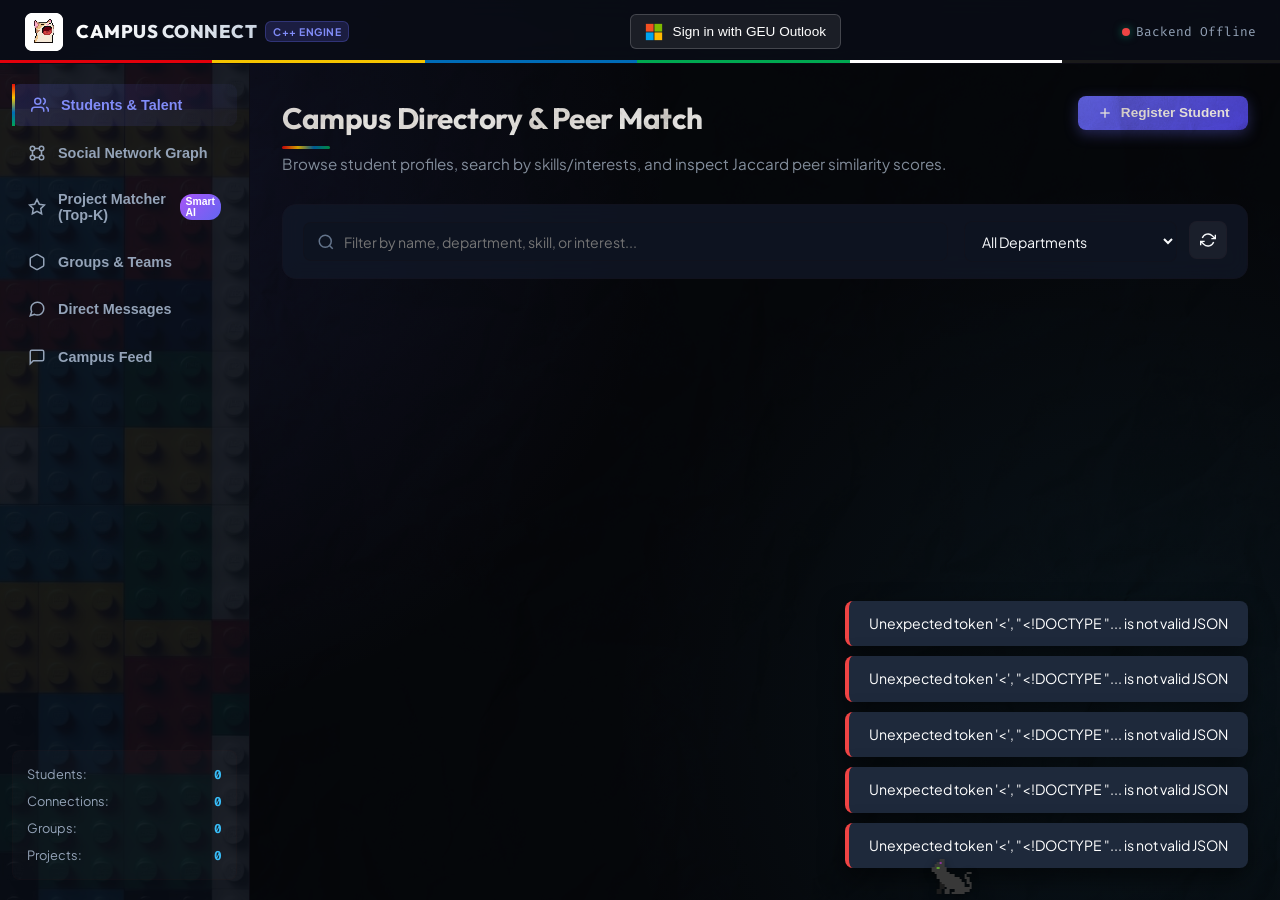
==== commit 0ddd4b27: "Edit and delete your own posts; group admins can remove posts in their group - API: POST /api/posts/" ====
--- a/frontend/index.html
+++ b/frontend/index.html
@@ -31,7 +31,7 @@
     rel="stylesheet">
 
 
-  <link rel="stylesheet" href="style.css?v=2.5">
+  <link rel="stylesheet" href="style.css?v=2.6">
   <link rel="stylesheet" href="cat-companion.css">
 
 
@@ -1652,7 +1652,7 @@
 
 
 
-  <script src="app.js?v=2.5"></script>
+  <script src="app.js?v=2.6"></script>
   <script src="cat-companion.js"></script>
 
 
--- a/frontend/style.css
+++ b/frontend/style.css
@@ -1613,4 +1613,30 @@
   border-radius: 4px;
   font-weight: 600;
   letter-spacing: 0.3px;
-}+}
+/* Edit / delete buttons on your own posts */
+.post-actions {
+  margin-left: auto;
+  display: inline-flex;
+  gap: 0.35rem;
+}
+
+.post-action-btn {
+  background: transparent;
+  border: 1px solid var(--border-color);
+  color: var(--text-muted);
+  border-radius: 6px;
+  padding: 0.15rem 0.55rem;
+  font-size: 0.75rem;
+  cursor: pointer;
+}
+
+.post-action-btn:hover {
+  color: var(--text-main);
+  border-color: var(--text-muted);
+}
+
+.post-action-btn.danger:hover {
+  color: #ef4444;
+  border-color: #ef4444;
+}
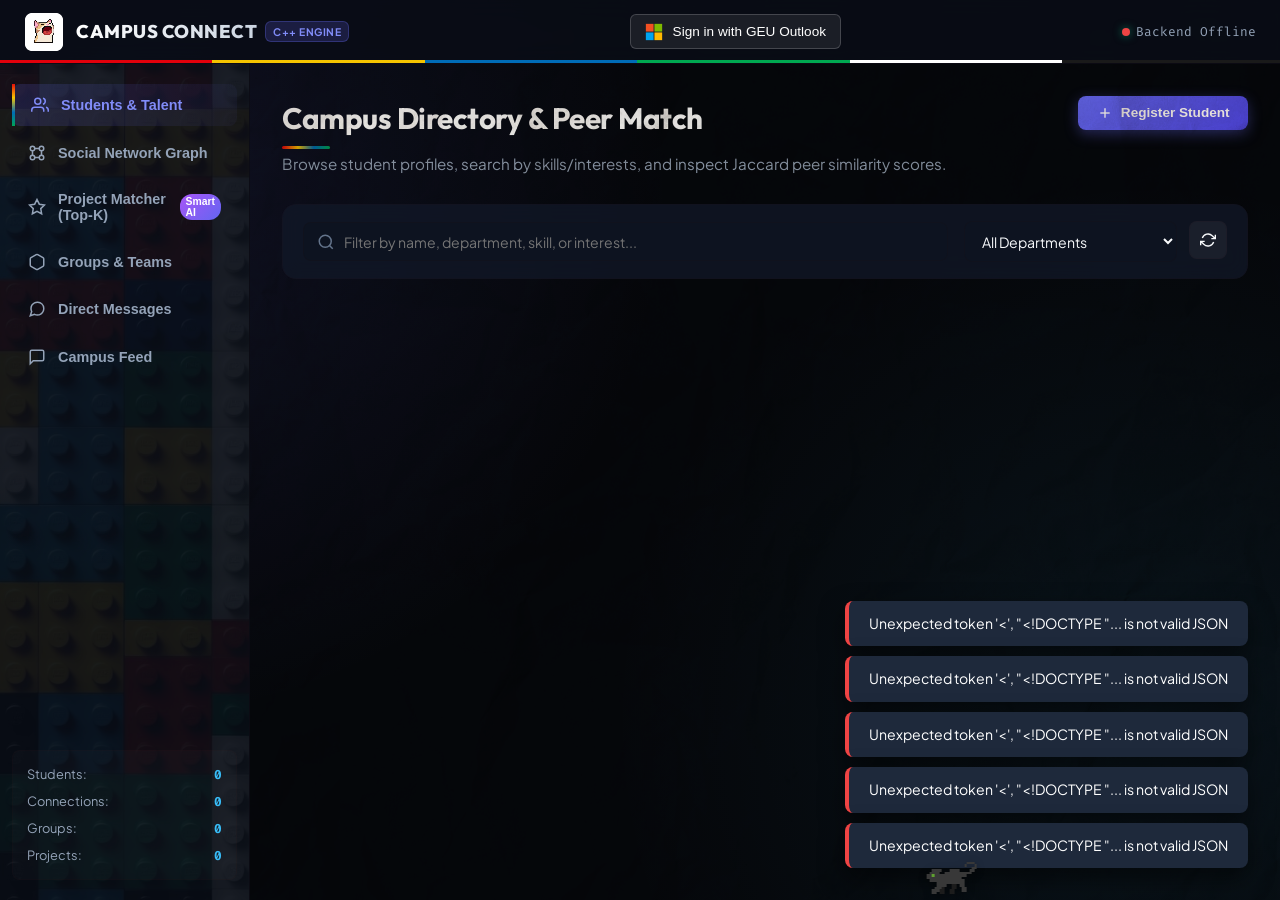
==== commit addae2cb: "Edit and delete your own project posts - API: POST /api/project-posts/:id/edit {projectTitle, requir" ====
--- a/frontend/index.html
+++ b/frontend/index.html
@@ -31,7 +31,7 @@
     rel="stylesheet">
 
 
-  <link rel="stylesheet" href="style.css?v=2.6">
+  <link rel="stylesheet" href="style.css?v=2.7">
   <link rel="stylesheet" href="cat-companion.css">
 
 
@@ -1652,7 +1652,7 @@
 
 
 
-  <script src="app.js?v=2.6"></script>
+  <script src="app.js?v=2.7"></script>
   <script src="cat-companion.js"></script>
 
 
--- a/frontend/style.css
+++ b/frontend/style.css
@@ -1640,3 +1640,9 @@
   color: #ef4444;
   border-color: #ef4444;
 }
+
+.project-detail-actions {
+  display: flex;
+  align-items: center;
+  gap: 0.5rem;
+}
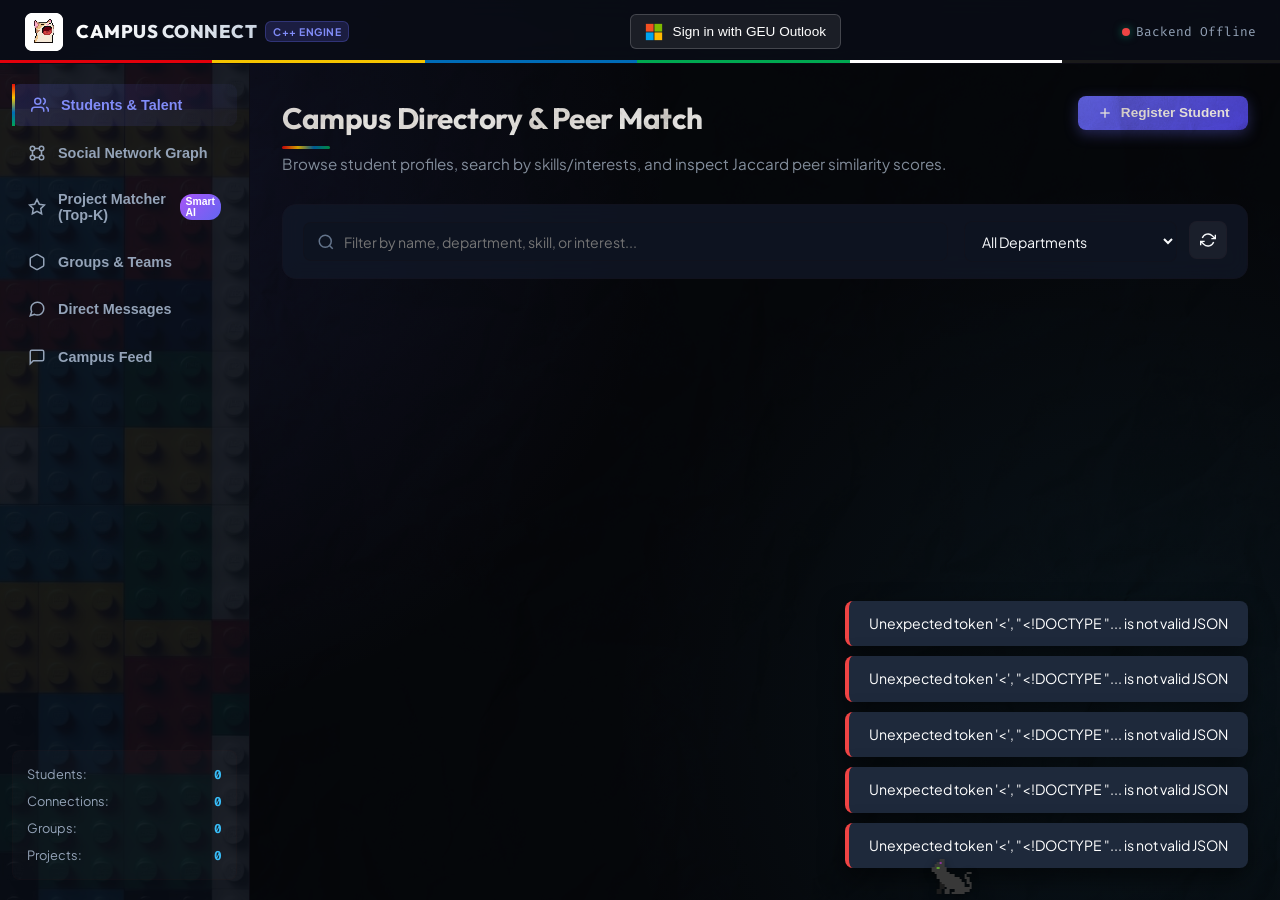
==== commit 8e3740c8: "Fix group discussions on the live site (HTTP Error 400) The live group_posts table has author_id + a" ====
--- a/frontend/index.html
+++ b/frontend/index.html
@@ -1652,7 +1652,7 @@
 
 
 
-  <script src="app.js?v=2.7"></script>
+  <script src="app.js?v=2.8"></script>
   <script src="cat-companion.js"></script>
 
 
